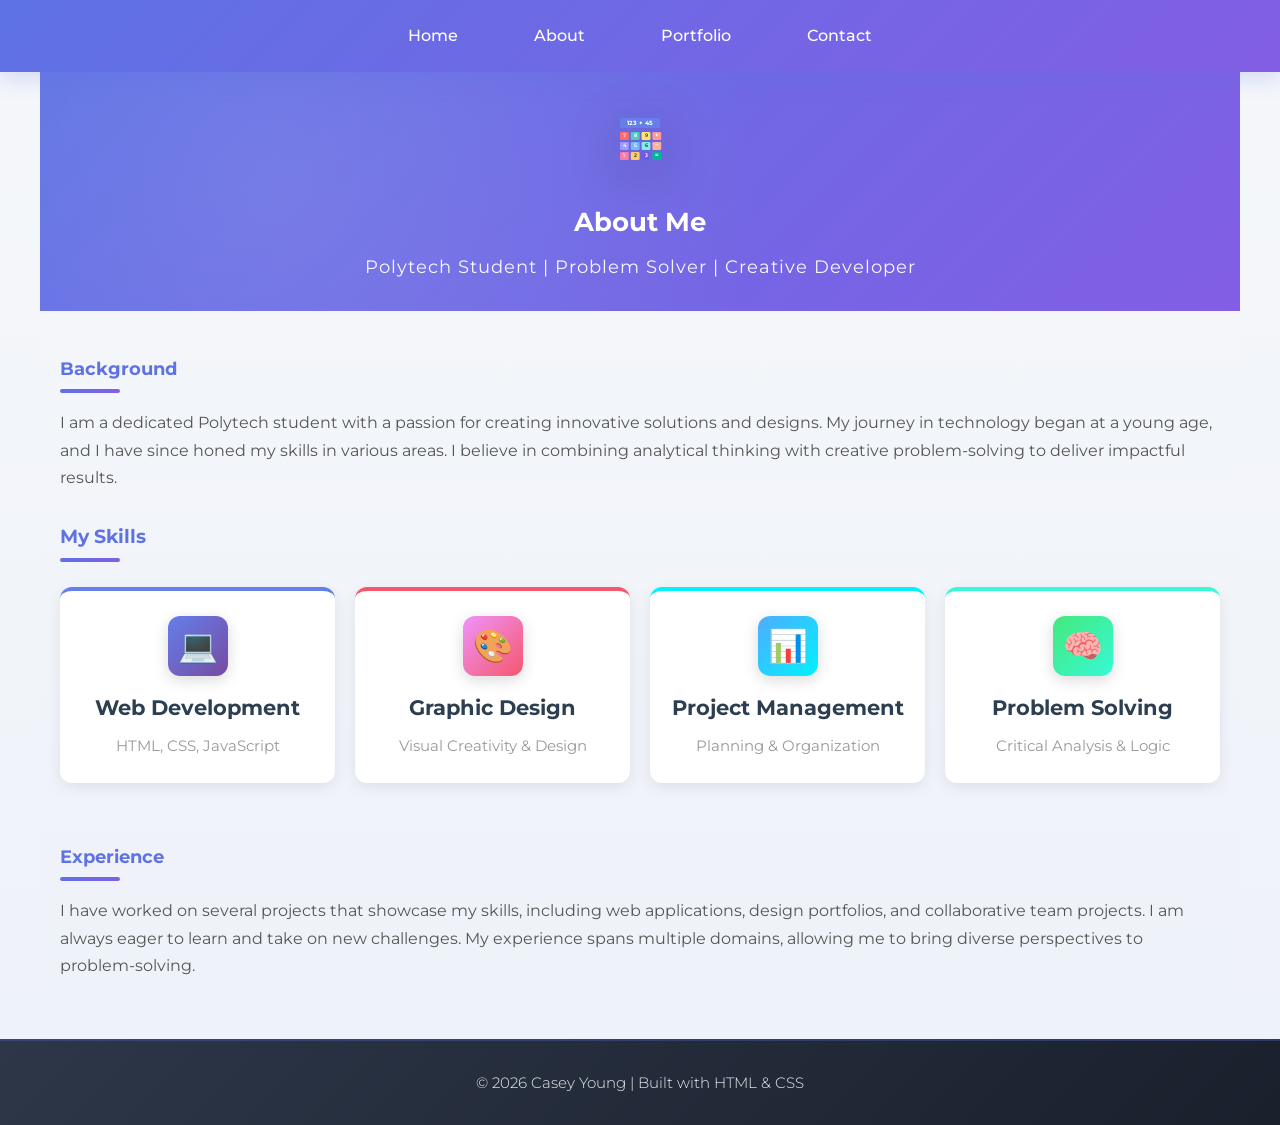
==== about.html @ b1ea330e "Add initial portfolio website structure and content - Created index.html for the homepage with navig" ====
<!DOCTYPE html>
<html lang="en">
<head>
    <meta charset="UTF-8">
    <title>About | Portfolio</title>
    <link rel="stylesheet" href="css/style.css">
</head>
<body>
    <header>
        <nav>
            <ul>
                <li><a href="index.html">Home</a></li>
                <li><a href="about.html">About</a></li>
                <li><a href="portfolio.html">Portfolio</a></li>
                <li><a href="contact.html">Contact</a></li>
            </ul>
        </nav>
    </header>

    <main class="about-main">
        <div class="about-hero">
            <svg class="about-page-icon" viewBox="0 0 200 200" xmlns="http://www.w3.org/2000/svg">
                <!-- Colorful Calculator icon -->
                <defs>
                    <linearGradient id="calcGrad" x1="0%" y1="0%" x2="100%" y2="100%">
                    <stop offset="0%" style="stop-color:#5e72e4;stop-opacity:1" />
                    <stop offset="100%" style="stop-color:#825ee4;stop-opacity:1" />
                    </linearGradient>
                </defs>
                <rect x="40" y="30" width="120" height="140" rx="12" fill="url(#calcGrad)" opacity="0.2" stroke="url(#calcGrad)" stroke-width="3"/>
                <rect x="50" y="40" width="100" height="25" fill="#667eea" stroke="none" rx="4"/>
                <text x="100" y="57" font-size="16" font-weight="bold" text-anchor="middle" fill="#fff">123 + 45</text>
                <rect x="50" y="75" width="22" height="20" fill="#ff6b6b" stroke="none" rx="3"/>
                <text x="61" y="88" font-size="12" text-anchor="middle" fill="#fff" font-weight="600">7</text>
                <rect x="77" y="75" width="22" height="20" fill="#4ecdc4" stroke="none" rx="3"/>
                <text x="88" y="88" font-size="12" text-anchor="middle" fill="#fff" font-weight="600">8</text>
                <rect x="104" y="75" width="22" height="20" fill="#ffe66d" stroke="none" rx="3"/>
                <text x="115" y="88" font-size="12" text-anchor="middle" fill="#333" font-weight="600">9</text>
                <rect x="131" y="75" width="22" height="20" fill="#ff9999" stroke="none" rx="3"/>
                <text x="142" y="88" font-size="14" text-anchor="middle" fill="#fff" font-weight="700">+</text>
                <rect x="50" y="100" width="22" height="20" fill="#a29bfe" stroke="none" rx="3"/>
                <text x="61" y="113" font-size="12" text-anchor="middle" fill="#fff" font-weight="600">4</text>
                <rect x="77" y="100" width="22" height="20" fill="#74b9ff" stroke="none" rx="3"/>
                <text x="88" y="113" font-size="12" text-anchor="middle" fill="#fff" font-weight="600">5</text>
                <rect x="104" y="100" width="22" height="20" fill="#81ecec" stroke="none" rx="3"/>
                <text x="115" y="113" font-size="12" text-anchor="middle" fill="#333" font-weight="600">6</text>
                <rect x="131" y="100" width="22" height="20" fill="#fab1a0" stroke="none" rx="3"/>
                <text x="142" y="113" font-size="14" text-anchor="middle" fill="#fff" font-weight="700">−</text>
                <rect x="50" y="125" width="22" height="20" fill="#fd79a8" stroke="none" rx="3"/>
                <text x="61" y="138" font-size="12" text-anchor="middle" fill="#fff" font-weight="600">1</text>
                <rect x="77" y="125" width="22" height="20" fill="#fdcb6e" stroke="none" rx="3"/>
                <text x="88" y="138" font-size="12" text-anchor="middle" fill="#333" font-weight="600">2</text>
                <rect x="104" y="125" width="22" height="20" fill="#6c5ce7" stroke="none" rx="3"/>
                <text x="115" y="138" font-size="12" text-anchor="middle" fill="#fff" font-weight="600">3</text>
                <rect x="131" y="125" width="22" height="20" fill="#00b894" stroke="none" rx="3"/>
                <text x="142" y="138" font-size="14" text-anchor="middle" fill="#fff" font-weight="700">=</text>
            </svg>
            <h1>About Me</h1>
            <p class="about-intro">Polytech Student | Problem Solver | Creative Developer</p>
        </div>

        <div class="about-container">
            <section class="about-section">
                <h2>Background</h2>
                <p>I am a dedicated Polytech student with a passion for creating innovative solutions and designs. My journey in technology began at a young age, and I have since honed my skills in various areas. I believe in combining analytical thinking with creative problem-solving to deliver impactful results.</p>
            </section>

            <section class="skills-section">
                <h2>My Skills</h2>
                <div class="skills-grid">
                    <div class="skill-card">
                        <div class="skill-icon" style="background: linear-gradient(135deg, #667eea 0%, #764ba2 100%);">💻</div>
                        <h3>Web Development</h3>
                        <p>HTML, CSS, JavaScript</p>
                    </div>
                    <div class="skill-card">
                        <div class="skill-icon" style="background: linear-gradient(135deg, #f093fb 0%, #f5576c 100%);">🎨</div>
                        <h3>Graphic Design</h3>
                        <p>Visual Creativity & Design</p>
                    </div>
                    <div class="skill-card">
                        <div class="skill-icon" style="background: linear-gradient(135deg, #4facfe 0%, #00f2fe 100%);">📊</div>
                        <h3>Project Management</h3>
                        <p>Planning & Organization</p>
                    </div>
                    <div class="skill-card">
                        <div class="skill-icon" style="background: linear-gradient(135deg, #43e97b 0%, #38f9d7 100%);">🧠</div>
                        <h3>Problem Solving</h3>
                        <p>Critical Analysis & Logic</p>
                    </div>
                </div>
            </section>

            <section class="experience-section">
                <h2>Experience</h2>
                <p>I have worked on several projects that showcase my skills, including web applications, design portfolios, and collaborative team projects. I am always eager to learn and take on new challenges. My experience spans multiple domains, allowing me to bring diverse perspectives to problem-solving.</p>
            </section>
        </div>
    </main>

    <footer>© 2026 Casey Young | Built with HTML & CSS</footer>
</body>
</html>
---- css/style.css ----
@import url('https://fonts.googleapis.com/css2?family=Montserrat:wght@300;400;500;600;700&display=swap');

* {
    box-sizing: border-box;
}

body {
    font-family: 'Montserrat', sans-serif;
    margin: 0;
    padding: 0;
    background: linear-gradient(180deg, #f5f7fa 0%, #eef2f9 100%);
    color: #2d3748;
    line-height: 1.6;
}

header {
    background: linear-gradient(135deg, #5e72e4 0%, #825ee4 100%);
    color: #fff;
    padding: 15px 0;
    box-shadow: 0 8px 20px rgba(94, 114, 228, 0.2);
    position: sticky;
    top: 0;
    z-index: 100;
    backdrop-filter: blur(10px);
}

nav ul {
    list-style: none;
    padding: 0;
    text-align: center;
    margin: 0;
}

nav ul li {
    display: inline-block;
    margin: 0 20px;
}

nav ul li a {
    color: #fff;
    text-decoration: none;
    font-weight: 500;
    transition: all 0.3s ease;
    padding: 8px 16px;
    border-radius: 5px;
    display: inline-block;
}

nav ul li a:hover {
    background: rgba(255, 255, 255, 0.2);
    transform: translateY(-2px);
}

.hero {
    text-align: center;
    padding: 40px 20px;
    background: linear-gradient(135deg, #f5f7fa 0%, #eef2f9 100%);
    color: #2d3748;
    min-height: 80vh;
    display: flex;
    flex-direction: column;
    justify-content: center;
    align-items: center;
    animation: fadeIn 0.8s ease-in;
    position: relative;
    overflow: hidden;
}

.hero::before {
    content: '';
    position: absolute;
    top: 0;
    left: 0;
    right: 0;
    bottom: 0;
    background: radial-gradient(circle at 20% 50%, rgba(94, 114, 228, 0.05) 0%, transparent 50%),
                radial-gradient(circle at 80% 80%, rgba(130, 94, 228, 0.05) 0%, transparent 50%);
    pointer-events: none;
    z-index: 0;
}

.hero > * {
    position: relative;
    z-index: 1;
}

.hero-content {
    text-align: center;
    max-width: 600px;
}

.hero-illustration {
    animation: float 4s cubic-bezier(0.36, 0, 0.66, 1) infinite !important;
}

@keyframes fadeIn {
    from {
        opacity: 0;
        transform: translateY(20px);
    }
    to {
        opacity: 1;
        transform: translateY(0);
    }
}

.hero h1 {
    font-size: 1.6rem;
    margin: 10px 0 8px 0;
    font-weight: 700;
    animation: slideDown 0.8s ease-out;
}

.hero p {
    font-size: 1rem;
    margin-bottom: 20px;
    font-weight: 300;
    letter-spacing: 1px;
    animation: slideDown 0.8s ease-out 0.2s both;
}

@keyframes slideDown {
    from {
        opacity: 0;
        transform: translateY(-20px);
    }
    to {
        opacity: 1;
        transform: translateY(0);
    }
}

.profile-image {
    width: 120px;
    height: 120px;
    border-radius: 50%;
    object-fit: cover;
    margin: 0 auto 20px;
    display: block;
    box-shadow: 0 20px 50px rgba(0, 0, 0, 0.3);
    border: 5px solid rgba(255, 255, 255, 0.3);
    transition: transform 0.3s ease, box-shadow 0.3s ease;
    animation: slideDown 0.8s ease-out 0.1s both;
}

.profile-image:hover {
    transform: scale(1.05);
    box-shadow: 0 25px 60px rgba(0, 0, 0, 0.4);
}

.cta-button {
    display: inline-block;
    padding: 16px 40px;
    background: linear-gradient(135deg, #5e72e4 0%, #825ee4 100%);
    color: #fff;
    text-decoration: none;
    border-radius: 12px;
    transition: all 0.3s ease;
    font-weight: 700;
    font-size: 1.1rem;
    letter-spacing: 0.5px;
    box-shadow: 0 8px 20px rgba(94, 114, 228, 0.25);
    animation: slideDown 0.8s ease-out 0.3s both;
    border: 2px solid transparent;
}

.cta-button:hover {
    background: linear-gradient(135deg, #6c82f7 0%, #9370ff 100%);
    transform: translateY(-4px);
    box-shadow: 0 16px 40px rgba(94, 114, 228, 0.4);
    color: #fff;
}

footer {
    text-align: center;
    padding: 30px 20px;
    background: linear-gradient(135deg, #2d3748 0%, #1a202c 100%);
    color: #ecf0f1;
    position: relative;
    bottom: 0;
    width: 100%;
    font-size: 0.95rem;
    font-weight: 300;
    border-top: 2px solid rgba(94, 114, 228, 0.3);
}

@media (max-width: 768px) {
    .hero {
        padding: 60px 20px;
        min-height: auto;
    }
    
    .hero h1 {
        font-size: 1.8rem;
    }
    
    .hero p {
        font-size: 1rem;
    }
    
    nav ul li {
        display: block;
        margin: 10px 0;
    }
}

/* Contact Page Styles */
.contact-main {
    padding: 40px 20px;
    background: linear-gradient(180deg, #f5f7fa 0%, #eef2f9 100%);
    min-height: calc(100vh - 200px);
}

.contact-header {
    text-align: center;
    margin-bottom: 30px;
    animation: fadeIn 0.8s ease-in;
}

.contact-header h1 {
    font-size: 1.5rem;
    color: #2c3e50;
    margin: 0 0 10px 0;
    font-weight: 700;
}

.contact-header p {
    font-size: 1.1rem;
    color: #555;
    max-width: 600px;
    margin: 0 auto;
    line-height: 1.8;
}

.contact-container {
    max-width: 900px;
    margin: 0 auto;
    display: flex;
    flex-direction: column;
    gap: 25px;
}

.contact-form-section {
    background: white;
    padding: 30px;
    border-radius: 12px;
    box-shadow: 0 10px 30px rgba(0, 0, 0, 0.1);
    animation: slideDown 0.8s ease-out 0.1s both;
}

.contact-form-section h2 {
    color: #2c3e50;
    font-size: 1.1rem;
    margin-top: 0;
    margin-bottom: 20px;
}

.form-group {
    margin-bottom: 25px;
}

.form-group label {
    display: block;
    margin-bottom: 8px;
    color: #2c3e50;
    font-weight: 600;
    font-size: 0.95rem;
}

.form-group input,
.form-group textarea {
    width: 100%;
    padding: 12px 15px;
    border: 2px solid #e0e0e0;
    border-radius: 8px;
    font-family: 'Montserrat', sans-serif;
    font-size: 0.95rem;
    transition: all 0.3s ease;
    box-sizing: border-box;
}

.form-group input:focus,
.form-group textarea:focus {
    outline: none;
    border-color: #5e72e4;
    box-shadow: 0 0 0 3px rgba(94, 114, 228, 0.1);
    transform: translateY(-2px);
}

.form-group input::placeholder,
.form-group textarea::placeholder {
    color: #999;
}

.submit-btn {
    width: 100%;
    padding: 14px 20px;
    background: linear-gradient(135deg, #5e72e4 0%, #825ee4 100%);
    color: white;
    border: none;
    border-radius: 8px;
    font-size: 1rem;
    font-weight: 600;
    cursor: pointer;
    transition: all 0.3s ease;
    margin-top: 10px;
}

.submit-btn:hover {
    transform: translateY(-3px);
    box-shadow: 0 10px 25px rgba(94, 114, 228, 0.4);
}
}

.submit-btn:active {
    transform: translateY(-1px);
}

.contact-social-section {
    background: white;
    padding: 30px;
    border-radius: 12px;
    box-shadow: 0 10px 30px rgba(0, 0, 0, 0.1);
    animation: slideDown 0.8s ease-out 0.2s both;
}

.contact-social-section h2 {
    color: #2c3e50;
    font-size: 1.1rem;
    margin-top: 0;
    margin-bottom: 10px;
}

.contact-social-section p {
    color: #666;
    margin-bottom: 30px;
    font-size: 1rem;
}

.social-links {
    list-style: none;
    padding: 0;
    margin: 0;
    display: flex;
    flex-direction: row;
    gap: 15px;
    flex-wrap: wrap;
    justify-content: center;
}

.social-link {
    display: inline-flex;
    align-items: center;
    justify-content: center;
    padding: 10px 25px;
    background: linear-gradient(135deg, #5e72e4 0%, #825ee4 100%);
    color: white;
    text-decoration: none;
    border-radius: 8px;
    font-weight: 600;
    transition: all 0.3s ease;
    text-align: center;
    flex: 1;
    min-width: 120px;
    max-width: 150px;
}

.social-link:hover {
    transform: translateY(-5px);
    box-shadow: 0 10px 25px rgba(94, 114, 228, 0.4);
}

.social-link.linkedin {
    background: linear-gradient(135deg, #0077b5 0%, #005885 100%);
}

.social-link.linkedin:hover {
    box-shadow: 0 10px 25px rgba(0, 119, 181, 0.4);
}

.social-link.github {
    background: linear-gradient(135deg, #333 0%, #1a1a1a 100%);
}

.social-link.github:hover {
    box-shadow: 0 10px 25px rgba(51, 51, 51, 0.4);
}

.social-link.email {
    background: linear-gradient(135deg, #ea4335 0%, #c5221f 100%);
}

.social-link.email:hover {
    box-shadow: 0 10px 25px rgba(234, 67, 53, 0.4);
}

@media (max-width: 768px) {
    .contact-container {
        grid-template-columns: 1fr;
        gap: 30px;
    }
    
    .contact-header h1 {
        font-size: 1.5rem;
    }
    
    .contact-form-section,
    .contact-social-section {
        padding: 30px 20px;
    }
}

/* Project Detail Page Styles */
main {
    max-width: 1200px;
    margin: 0 auto;
    padding: 30px 20px;
}

.projects {
    display: grid;
    grid-template-columns: repeat(auto-fit, minmax(300px, 1fr));
    gap: 30px;
    margin-top: 40px;
}

.project {
    background: white;
    border-radius: 12px;
    padding: 25px;
    box-shadow: 0 4px 15px rgba(0, 0, 0, 0.1);
    transition: all 0.3s ease;
}

.project:hover {
    transform: translateY(-8px);
    box-shadow: 0 8px 25px rgba(0, 0, 0, 0.15);
}

.project h2 {
    color: #5e72e4;
    margin-top: 0;
    font-size: 1.2rem;
}

.project p {
    color: #666;
    line-height: 1.6;
    margin-bottom: 20px;
}

.project a {
    display: inline-block;
    padding: 10px 20px;
    background: linear-gradient(135deg, #5e72e4 0%, #825ee4 100%);
    color: white;
    text-decoration: none;
    border-radius: 6px;
    transition: all 0.3s ease;
    font-weight: 600;
}

.project a:hover {
    transform: translateY(-3px);
    box-shadow: 0 6px 15px rgba(94, 114, 228, 0.4);
}

.project-detail {
    background: white;
    border-radius: 12px;
    padding: 40px 30px;
    box-shadow: 0 4px 15px rgba(0, 0, 0, 0.1);
}

.project-header {
    text-align: center;
    margin-bottom: 50px;
    padding-bottom: 30px;
    border-bottom: 2px solid #f0f0f0;
}

.project-header h1 {
    color: #5e72e4;
    font-size: 1.4rem;
    margin: 0 0 8px 0;
}

.project-meta {
    color: #999;
    font-size: 1.1rem;
    font-style: italic;
}

.project-content {
    color: #2c3e50;
}

.project-section {
    margin-bottom: 40px;
}

.project-section h2 {
    color: #5e72e4;
    font-size: 1.1rem;
    margin-bottom: 15px;
    border-left: 4px solid #5e72e4;
    padding-left: 15px;
}

.project-section p {
    line-height: 1.8;
    color: #555;
    font-size: 1.05rem;
}

.project-section ul {
    list-style: none;
    padding: 0;
}

.project-section ul li {
    padding: 10px 0;
    padding-left: 30px;
    position: relative;
    line-height: 1.8;
    color: #555;
}

.project-section ul li:before {
    content: "✓";
    position: absolute;
    left: 0;
    color: #5e72e4;
    font-weight: bold;
}

.project-link {
    display: inline-block;
    padding: 12px 25px;
    background: linear-gradient(135deg, #5e72e4 0%, #825ee4 100%);
    color: white;
    text-decoration: none;
    border-radius: 8px;
    transition: all 0.3s ease;
    font-weight: 600;
    margin-top: 15px;
}

.project-link:hover {
    transform: translateY(-3px);
    box-shadow: 0 8px 20px rgba(94, 114, 228, 0.4);
}

.back-link {
    margin-top: 60px;
    padding-top: 30px;
    border-top: 2px solid #f0f0f0;
}

.back-link a {
    color: #5e72e4;
    text-decoration: none;
    font-weight: 600;
    transition: all 0.3s ease;
    font-size: 1.1rem;
}

.back-link a:hover {
    color: #825ee4;
    transform: translateX(-5px);
}

@media (max-width: 768px) {
    .project-detail {
        padding: 30px 20px;
    }
    
    .project-header h1 {
        font-size: 1.4rem;
    }
    
    .project-section h2 {
        font-size: 1.1rem;
    }
    
    .projects {
        grid-template-columns: 1fr;
    }
}

/* Page Icons Styling */
.page-icon {
    width: 80px;
    height: 80px;
    margin: 15px auto;
    display: block;
    filter: drop-shadow(0 12px 24px rgba(94, 114, 228, 0.35));
    animation: float 4s cubic-bezier(0.36, 0, 0.66, 1) infinite;
    transition: all 0.3s ease;
    max-width: 200px;
}

.page-icon:hover {
    animation: floatBounce 0.8s ease-in-out;
    filter: drop-shadow(0 16px 32px rgba(94, 114, 228, 0.5));
}

@keyframes float {
    0%, 100% {
        transform: translateY(0px) rotateZ(0deg);
    }
    25% {
        transform: translateY(-15px) rotateZ(1deg);
    }
    50% {
        transform: translateY(-18px) rotateZ(0deg);
    }
    75% {
        transform: translateY(-12px) rotateZ(-1deg);
    }
}

@keyframes floatBounce {
    0%, 100% {
        transform: translateY(-18px) scale(1);
    }
    50% {
        transform: translateY(-25px) scale(1.05);
    }
}

.hero .page-icon {
    width: 100px;
    height: 100px;
    margin: 15px auto;
    filter: drop-shadow(0 15px 30px rgba(255, 255, 255, 0.3));
}

.about-page-icon,
.portfolio-page-icon {
    width: 80px;
    height: 80px;
    filter: drop-shadow(0 12px 28px rgba(94, 114, 228, 0.4));
    max-width: 200px;
    margin-bottom: 20px;
}

.project-header {
    text-align: center;
    position: relative;
}

.project-header .page-icon {
    width: 100px;
    height: 100px;
    margin: 15px auto 20px;
    filter: drop-shadow(0 10px 20px rgba(94, 114, 228, 0.3));
}

/* About Page Styles */
.about-main {
    background: linear-gradient(180deg, #f5f7fa 0%, #eef2f9 100%);
    padding: 0;
    min-height: 100vh;
}

.about-hero {
    background: linear-gradient(135deg, #5e72e4 0%, #825ee4 100%);
    padding: 30px 20px;
    text-align: center;
    color: white;
    animation: fadeIn 0.8s ease-in;
    position: relative;
    overflow: hidden;
}

.about-hero::before {
    content: '';
    position: absolute;
    top: 0;
    left: 0;
    right: 0;
    bottom: 0;
    background: radial-gradient(circle at 20% 50%, rgba(255, 255, 255, 0.1) 0%, transparent 50%);
    pointer-events: none;
}

.about-hero > * {
    position: relative;
    z-index: 1;
}

.about-page-icon {
    width: 80px;
    height: 80px;
    margin: 0 auto 20px;
    display: block;
    filter: drop-shadow(0 10px 25px rgba(0, 0, 0, 0.2));
    animation: float 3s ease-in-out infinite;
}

.about-hero h1 {
    font-size: 1.6rem;
    margin: 10px 0 8px 0;
    font-weight: 700;
}

.about-intro {
    font-size: 1.1rem;
    margin: 10px 0 0 0;
    opacity: 0.95;
    letter-spacing: 1px;
}

.about-container {
    max-width: 1200px;
    margin: 0 auto;
    padding: 30px 20px;
}

.about-section,
.experience-section {
    margin-bottom: 30px;
}

.about-section h2,
.experience-section h2 {
    font-size: 1.1rem;
    color: #5e72e4;
    margin-bottom: 12px;
    position: relative;
    padding-bottom: 10px;
}

.about-section h2:after,
.experience-section h2:after {
    content: '';
    position: absolute;
    bottom: 0;
    left: 0;
    width: 60px;
    height: 4px;
    background: linear-gradient(135deg, #5e72e4 0%, #825ee4 100%);
    border-radius: 2px;
}

.about-section p,
.experience-section p {
    font-size: 1rem;
    line-height: 1.7;
    color: #555;
    margin-bottom: 15px;
}

.skills-section {
    margin-bottom: 60px;
}

.skills-section h2 {
    font-size: 1.2rem;
    color: #5e72e4;
    margin-bottom: 25px;
    position: relative;
    padding-bottom: 10px;
}

.skills-section h2:after {
    content: '';
    position: absolute;
    bottom: 0;
    left: 0;
    width: 60px;
    height: 4px;
    background: linear-gradient(135deg, #5e72e4 0%, #825ee4 100%);
    border-radius: 2px;
}

.skills-grid {
    display: grid;
    grid-template-columns: repeat(auto-fit, minmax(200px, 1fr));
    gap: 20px;
}

.skill-card {
    background: white;
    padding: 25px 20px;
    border-radius: 12px;
    text-align: center;
    box-shadow: 0 4px 15px rgba(0, 0, 0, 0.08);
    transition: all 0.3s ease;
    border-top: 4px solid transparent;
}

.skill-card:nth-child(1) {
    border-top-color: #667eea;
}

.skill-card:nth-child(2) {
    border-top-color: #f5576c;
}

.skill-card:nth-child(3) {
    border-top-color: #00f2fe;
}

.skill-card:nth-child(4) {
    border-top-color: #38f9d7;
}

.skill-card:hover {
    transform: translateY(-8px);
    box-shadow: 0 12px 30px rgba(0, 0, 0, 0.15);
}

.skill-icon {
    width: 60px;
    height: 60px;
    margin: 0 auto 15px;
    border-radius: 12px;
    display: flex;
    align-items: center;
    justify-content: center;
    font-size: 2rem;
    box-shadow: 0 4px 15px rgba(0, 0, 0, 0.15);
}

.skill-card h3 {
    font-size: 1.3rem;
    color: #2c3e50;
    margin: 15px 0 10px 0;
}

.skill-card p {
    color: #999;
    font-size: 0.95rem;
    margin: 0;
}

/* Portfolio Page Styles */
.portfolio-main {
    background: linear-gradient(180deg, #f5f7fa 0%, #eef2f9 100%);
    padding: 0;
    min-height: 100vh;
}

.portfolio-hero {
    background: linear-gradient(135deg, #5e72e4 0%, #825ee4 100%);
    padding: 40px 20px;
    text-align: center;
    color: white;
    animation: fadeIn 0.8s ease-in;
    position: relative;
    overflow: hidden;
}

.portfolio-hero::before {
    content: '';
    position: absolute;
    top: 0;
    left: 0;
    right: 0;
    bottom: 0;
    background: radial-gradient(circle at 80% 80%, rgba(255, 255, 255, 0.1) 0%, transparent 50%);
    pointer-events: none;
}

.portfolio-hero > * {
    position: relative;
    z-index: 1;
}

.portfolio-page-icon {
    width: 80px;
    height: 80px;
    margin: 0 auto 20px;
    display: block;
    filter: drop-shadow(0 10px 25px rgba(0, 0, 0, 0.2));
    animation: float 3s ease-in-out infinite;
}

.portfolio-hero h1 {
    font-size: 1.6rem;
    margin: 10px 0 8px 0;
    font-weight: 700;
}

.portfolio-intro {
    font-size: 1.1rem;
    margin: 10px 0 0 0;
    opacity: 0.95;
    letter-spacing: 1px;
}

.projects {
    max-width: 1400px;
    margin: 0 auto;
    padding: 30px 20px;
    display: grid;
    grid-template-columns: repeat(4, 1fr);
    gap: 15px;
}

.project {
    background: white;
    border-radius: 12px;
    padding: 18px;
    box-shadow: 0 4px 15px rgba(0, 0, 0, 0.08);
    transition: all 0.3s ease;
    border: 1px solid #f0f0f0;
    position: relative;
    overflow: hidden;
}

.project:before {
    content: '';
    position: absolute;
    top: 0;
    left: 0;
    right: 0;
    height: 4px;
    background: linear-gradient(135deg, #667eea 0%, #764ba2 100%);
    transform: scaleX(0);
    transform-origin: left;
    transition: transform 0.3s ease;
}

.project:hover:before {
    transform: scaleX(1);
}

.project:hover {
    transform: translateY(-10px);
    box-shadow: 0 12px 35px rgba(102, 126, 234, 0.25);
}

.project h2 {
    color: #667eea;
    margin-top: 0;
    font-size: 1.1rem;
    margin-bottom: 10px;
}

.project p {
    color: #666;
    line-height: 1.6;
    margin-bottom: 15px;
    font-size: 0.9rem;
}

.project a {
    display: inline-block;
    padding: 8px 16px;
    background: linear-gradient(135deg, #667eea 0%, #764ba2 100%);
    color: white;
    text-decoration: none;
    border-radius: 6px;
    transition: all 0.3s ease;
    font-weight: 600;
    font-size: 0.85rem;
}

.project a:hover {
    transform: translateY(-3px);
    box-shadow: 0 8px 20px rgba(102, 126, 234, 0.4);
}

@media (max-width: 768px) {
    .about-hero,
    .portfolio-hero {
        padding: 30px 15px;
    }
    
    .about-hero h1,
    .portfolio-hero h1 {
        font-size: 1.4rem;
    }
    
    .about-page-icon,
    .portfolio-page-icon {
        width: 80px;
        height: 80px;
    }
    
    .about-container,
    .projects {
        padding: 20px 15px;
    }
    
    .projects {
        grid-template-columns: repeat(2, 1fr);
        gap: 12px;
        padding: 20px 15px;
    }
    
    .about-section h2,
    .experience-section h2 {
        font-size: 1rem;
    }
    
    .about-section p,
    .experience-section p {
        font-size: 0.95rem;
    }
    
    .skills-section {
        margin-bottom: 20px;
    }
    
    .skills-grid {
        grid-template-columns: repeat(2, 1fr);
        gap: 12px;
    }
    
    .skill-card {
        padding: 16px 12px;
    }
    
    .contact-main {
        padding: 20px 15px;
    }
    
    .contact-header h1 {
        font-size: 1.3rem;
    }
    
    .contact-header p {
        font-size: 0.95rem;
    }
    
    .contact-container {
        max-width: 100%;
        gap: 20px;
    }
    
    .contact-form-section,
    .contact-social-section {
        padding: 20px 15px;
    }
    
    .form-group input,
    .form-group textarea {
        font-size: 0.9rem;
        padding: 10px 12px;
    }
    
    .social-link {
        padding: 8px 15px;
        font-size: 0.85rem;
    }
}

@media (max-width: 480px) {
    .about-hero h1,
    .portfolio-hero h1 {
        font-size: 1.2rem;
    }
    
    .about-page-icon,
    .portfolio-page-icon {
        width: 70px;
        height: 70px;
    }
    
    .about-intro,
    .portfolio-intro {
        font-size: 0.95rem;
    }
    
    .about-section h2,
    .experience-section h2 {
        font-size: 0.95rem;
    }
    
    .about-section p,
    .experience-section p {
        font-size: 0.9rem;
        line-height: 1.5;
    }
    
    .skills-grid {
        grid-template-columns: 1fr;
    }
    
    .skill-card {
        padding: 15px 12px;
    }
    
    .projects {
        grid-template-columns: 1fr;
        gap: 10px;
        padding: 15px 10px;
    }
    
    .project {
        padding: 15px;
    }
    
    .project h2 {
        font-size: 1rem;
        margin-bottom: 8px;
    }
    
    .project p {
        font-size: 0.85rem;
        margin-bottom: 12px;
    }
    
    .project a {
        padding: 6px 12px;
        font-size: 0.8rem;
    }
    
    .contact-header h1 {
        font-size: 1.2rem;
    }
    
    .contact-header p {
        font-size: 0.9rem;
    }
    
    .contact-form-section,
    .contact-social-section {
        padding: 15px 12px;
    }
    
    .form-group {
        margin-bottom: 18px;
    }
    
    .form-group label {
        font-size: 0.85rem;
    }
    
    .social-links {
        flex-direction: column;
    }
    
    .social-link {
        width: 100%;
        padding: 10px 15px;
        font-size: 0.9rem;
        max-width: none;
    }
}
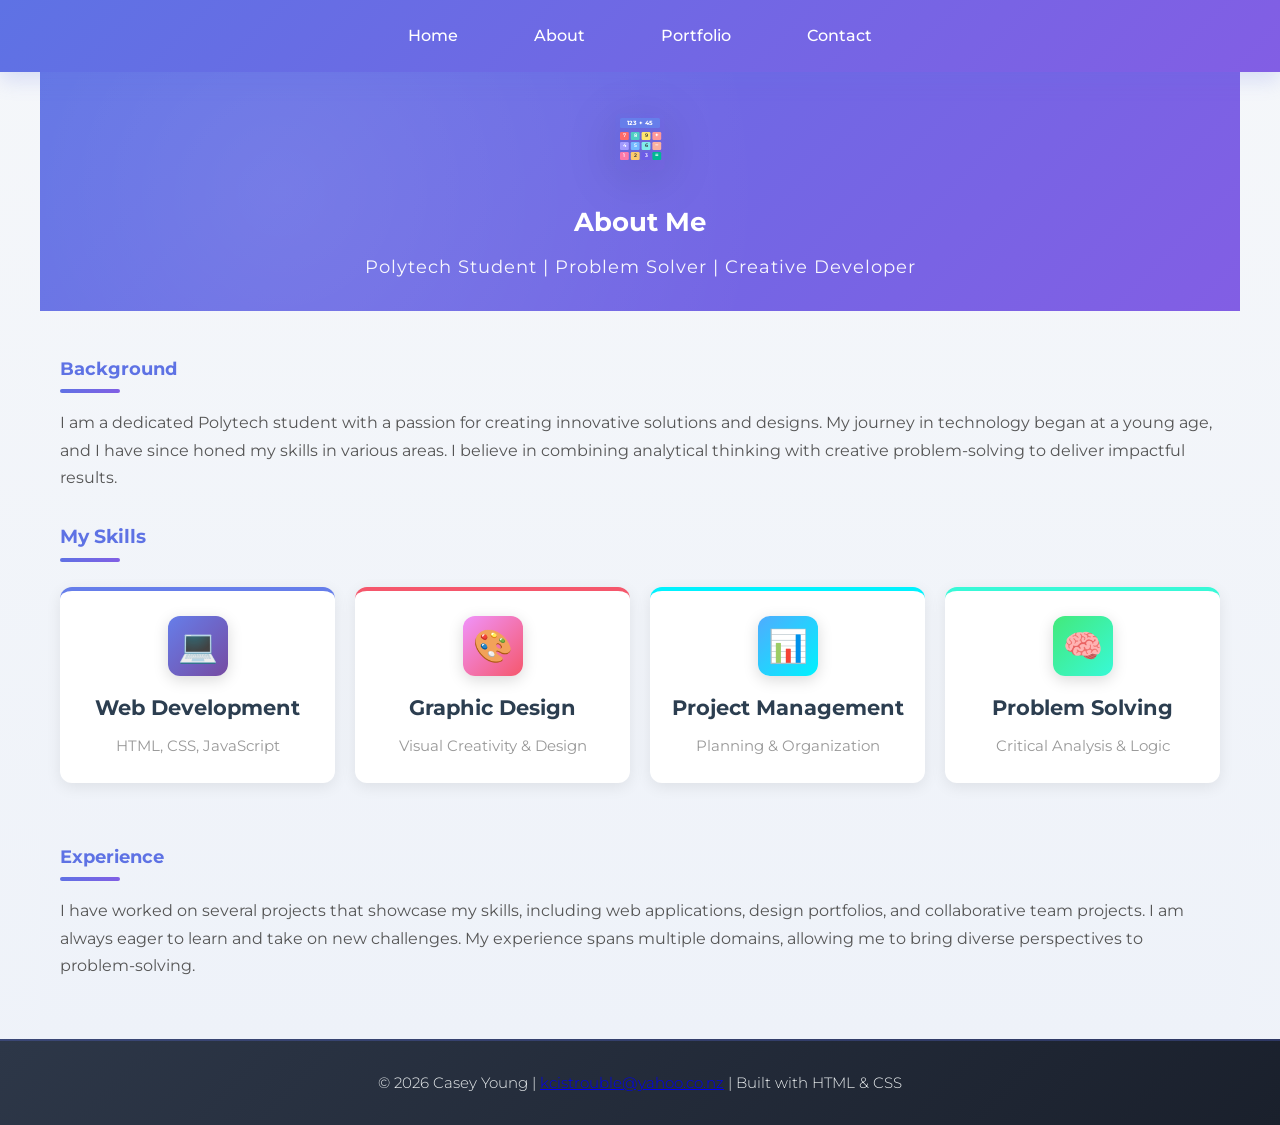
==== commit 38d8db75: "Prepare for GitHub Pages deployment" ====
--- a/about.html
+++ b/about.html
@@ -98,6 +98,6 @@
         </div>
     </main>
 
-    <footer>© 2026 Casey Young | Built with HTML & CSS</footer>
+    <footer>© 2026 Casey Young | <a href="mailto:kcistrouble@yahoo.co.nz">kcistrouble@yahoo.co.nz</a> | Built with HTML & CSS</footer>
 </body>
 </html>
--- a/css/style.css
+++ b/css/style.css
@@ -310,7 +310,6 @@
     transform: translateY(-3px);
     box-shadow: 0 10px 25px rgba(94, 114, 228, 0.4);
 }
-}
 
 .submit-btn:active {
     transform: translateY(-1px);
@@ -587,6 +586,23 @@
         grid-template-columns: 1fr;
     }
 }
+
+/* tighter rules for small phones */
+@media (max-width: 480px) {
+    .hero h1 { font-size: 1.4rem; }
+    .hero p { font-size: 0.95rem; }
+    .cta-button { padding: 12px 30px; font-size: 1rem; }
+
+    nav ul li { margin: 8px 0; }
+
+    .contact-form-section,
+    .contact-social-section { padding: 20px 15px; }
+
+    footer { font-size: 0.85rem; padding: 20px 10px; }
+}
+
+/* make images and svg responsive */
+img, svg { max-width: 100%; height: auto; }
 
 /* Page Icons Styling */
 .page-icon {
